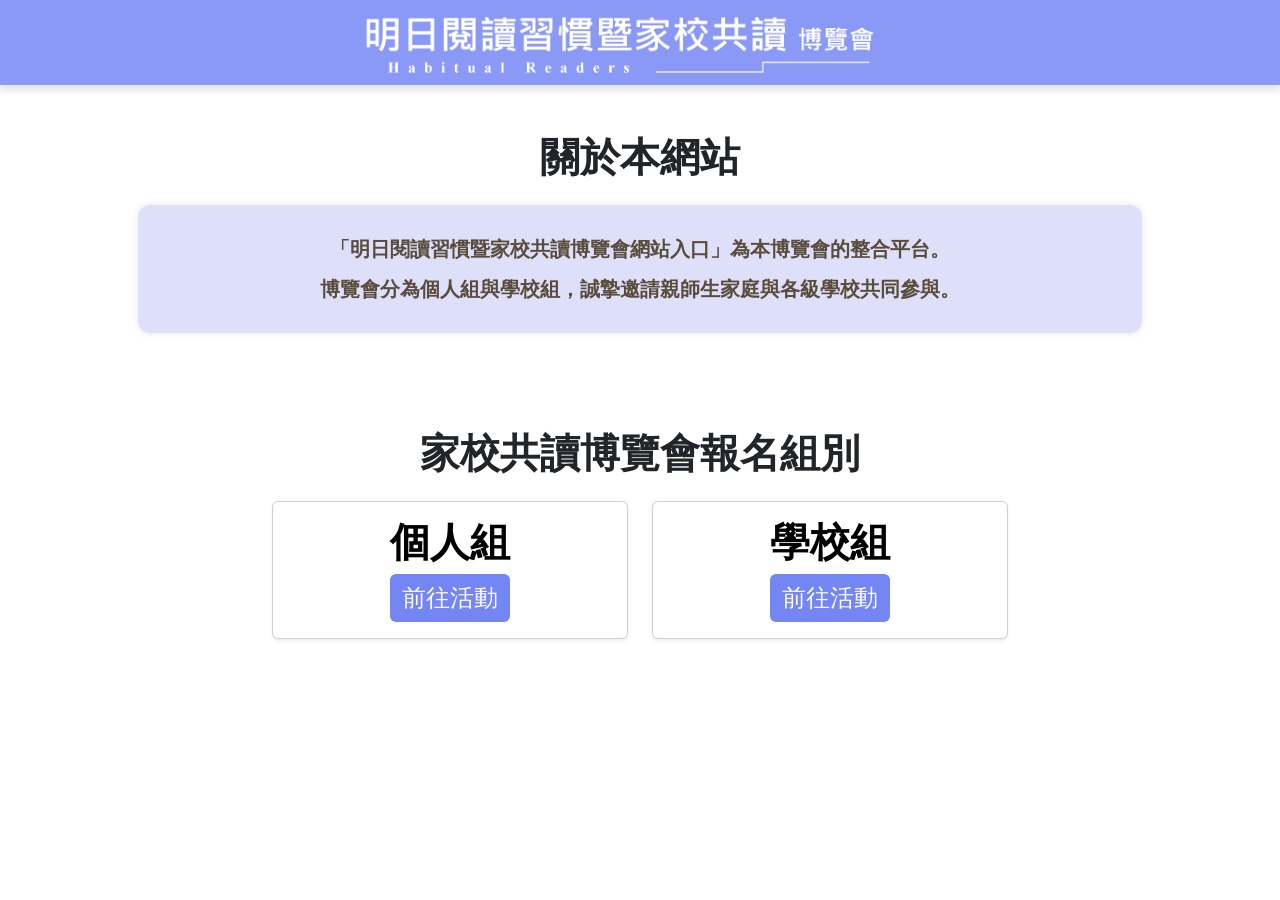
==== index.html @ 1951dcc8 "update" ====
<!DOCTYPE html>
<html lang="zh-TW">
<head>
  <meta charset="UTF-8">
  <meta name="viewport" content="width=device-width, initial-scale=1.0">
  <title>明日閱讀習慣暨家校共讀博覽會</title>
  <link href="https://cdn.jsdelivr.net/npm/bootstrap@5.3.0/dist/css/bootstrap.min.css" rel="stylesheet">
  <link rel="stylesheet" href="css/styles.css">
  <script src="https://cdn.jsdelivr.net/npm/bootstrap@5.3.0/dist/js/bootstrap.bundle.min.js"></script>

</head>
<body>
  <div class="Wrapper">
    <header>
      <div class="logo-wrapper text-center w-100">
        <img class="aa" src="/img/閱讀認證標題圖.png" alt="明日閱讀 Logo"/>
      </div>
    </header>

    <!-- 網站介紹區塊 -->
    <section class="site-intro container text-center my-5">
        <h1 class="mb-4" style="font-weight: bolder;">關於本網站</h1>
        <p class="lead">
            「明日閱讀習慣暨家校共讀博覽會網站入口」為本博覽會的整合平台。<br>博覽會分為個人組與學校組，誠摯邀請親師生家庭與各級學校共同參與。
        </p>
    </section>
    
    <!-- 最新活動區塊 -->
    <section class="latest-events container text-center my-5">
      <h1 class="mb-4" style="font-weight: bolder;">家校共讀博覽會報名組別</h1>
      <div class="row justify-content-center">
          <!-- 活動卡片2 -->
          <div class="col-md-4 mb-4">
              <div class="card h-100 shadow-sm">
              <div class="card-body">
                  <h5 class="card-title"><span style="font-size: 2.5rem; ">個人組</span></h5>
                  <a href="/student/index.html" target="_blank" class="btn btn-brand" style="font-size: 1.5rem; ">前往活動</a>
              </div>
              </div>
          </div>
          <!-- 活動卡片3 -->
          <div class="col-md-4 mb-4">
              <div class="card h-100 shadow-sm">
              <div class="card-body">
                  <h5 class="card-title"><span style="font-size: 2.5rem; ">學校組</h5>
                  <a href="/school/index.html" target="_blank" class="btn btn-brand"  style="font-size: 1.5rem;">前往活動</a>
              </div>
              </div>
          </div>
      </div>
    </section>
    <!-- 歷年活動區塊 -->
    <!-- <section class="past-events container text-center my-5">
      <h2 class="mb-4">歷年明日說書人博覽會</h2>
      <div class="row justify-content-center"> -->
          <!-- 活動卡片2 -->
          <!-- <div class="col-md-4 mb-4">
            <div class="card h-100 shadow-sm">
              <div class="card-body text-center">
                <h5 class="card-title mb-3">歷年明日中文說書人</h5>
                <div class=" d-flex flex-column align-items-center gap-2">
                  <a href="/2024chinesebooktalker/index.html" target="_blank" class="btn btn-light">明日中文說書人2024</a>
                  <a href="/2023chinesebooktalker/index.html" target="_blank" class="btn btn-light">明日中文說書人2023</a>
                  <a href="/2022chinesebooktalker/index.html" target="_blank" class="btn btn-light">明日中文說書人2022</a>
                  <a href="/2021chinesebooktalker/index.html" target="_blank" class="btn btn-light">明日中文說書人2021</a>

                </div>
              </div>
            </div>
          </div> -->
          <!-- 活動卡片3 -->
          <!-- <div class="col-md-4 mb-4">
            <div class="card h-100 shadow-sm">
              <div class="card-body text-center">
                <h5 class="card-title mb-3">歷年明日英文說書人</h5>
                <div class=" d-flex flex-column align-items-center gap-2">
                  <a href="/2024englishbooktalker/index.html" target="_blank" class="btn btn-light">明日英文說書人2024</a>
                  <a href="/2023englishbooktalker/index.html" target="_blank" class="btn btn-light">明日英文說書人2023</a>
                  <a href="/2022englishbooktalker/index.html" target="_blank" class="btn btn-light">明日英文說書人2022</a>
                </div>
              </div>
            </div>
          </div>
      </div> -->
    </section>

</body>
</html>
---- css/styles.css ----
/* main.css：風格與 chineseindex.css 一致的主頁樣式 */

* {
    padding: 0;
    margin: 0;
    box-sizing: border-box;
    font-family: 'Microsoft JhengHei', sans-serif;
  }
  
  body {
    /* background-color: #f5a2ea; */
    display: flex;
    justify-content: center;
  }
  
  .Wrapper {
    width: 100%;
    /* max-width: 1400px; */
    display: flex;
    flex-direction: column;
    align-items: center;
  }
  
  header {
    width: 100%;
    height: 85px;
    background-color: #6f81f4cf;
    display: flex;
    align-items: center;
    padding: 0 60px;
    box-shadow: 0px 6px 6px rgba(0, 0, 0, 0.1);
    position: sticky;
    top: 0;
    z-index: 10;
  }
  
  .logo-wrapper {
    display: flex;
    justify-content: center;
    align-items: center;
    height: 85px; /* 與 header 高度一致 */
  }
  
  .aa {
    max-width: 600px;
    height: auto;
    display: block;
  }
  

  /* =========關於本網站======== */
  .lead {
    font-family: "Microsoft JhengHei", "微軟正黑體", sans-serif !important; 
    font-weight: bolder !important;
    font-size: 1..5rem;
    line-height: 2;
    color: #5a4c3d;
    max-width: 90%;
    margin: 0 auto;
    text-align: center; /* 左右平均分散 */
    text-justify: inter-ideograph;
    background-color: #d5d9f7cf;
    padding: 1.5rem;
    border-radius: 12px;
    box-shadow: 0 0 8px rgba(0, 0, 0, 0.1);
  }

  .site-intro h2,
  .latest-events h2 {
    color: #392F5A;
    font-weight: bolder !important;
  }
  .past-events h2 {
    color: #392F5A;
    font-weight: bolder !important;
  }
  
  .card-title {
    font-size: 1.3rem;
    font-weight: bold;
    color: #000000;
  }
  
  .card-text {
    font-size: 1rem;
    color: #555;
  }
  
  .btn-brand {
    background-color: #6f81f4f5 ; 
    border: none;
    color: #fcfcfc;
    transition: background-color .5s ease, color .5s ease, box-shadow .5s ease;
  }

  a.btn.btn-brand:hover,
  button.btn.btn-brand:hover{
    background-color:#9bc5fff5 ; /* 懸浮色 */
    color:#000;
    box-shadow:0 8px 18px rgba(0,0,0,.15);
  }
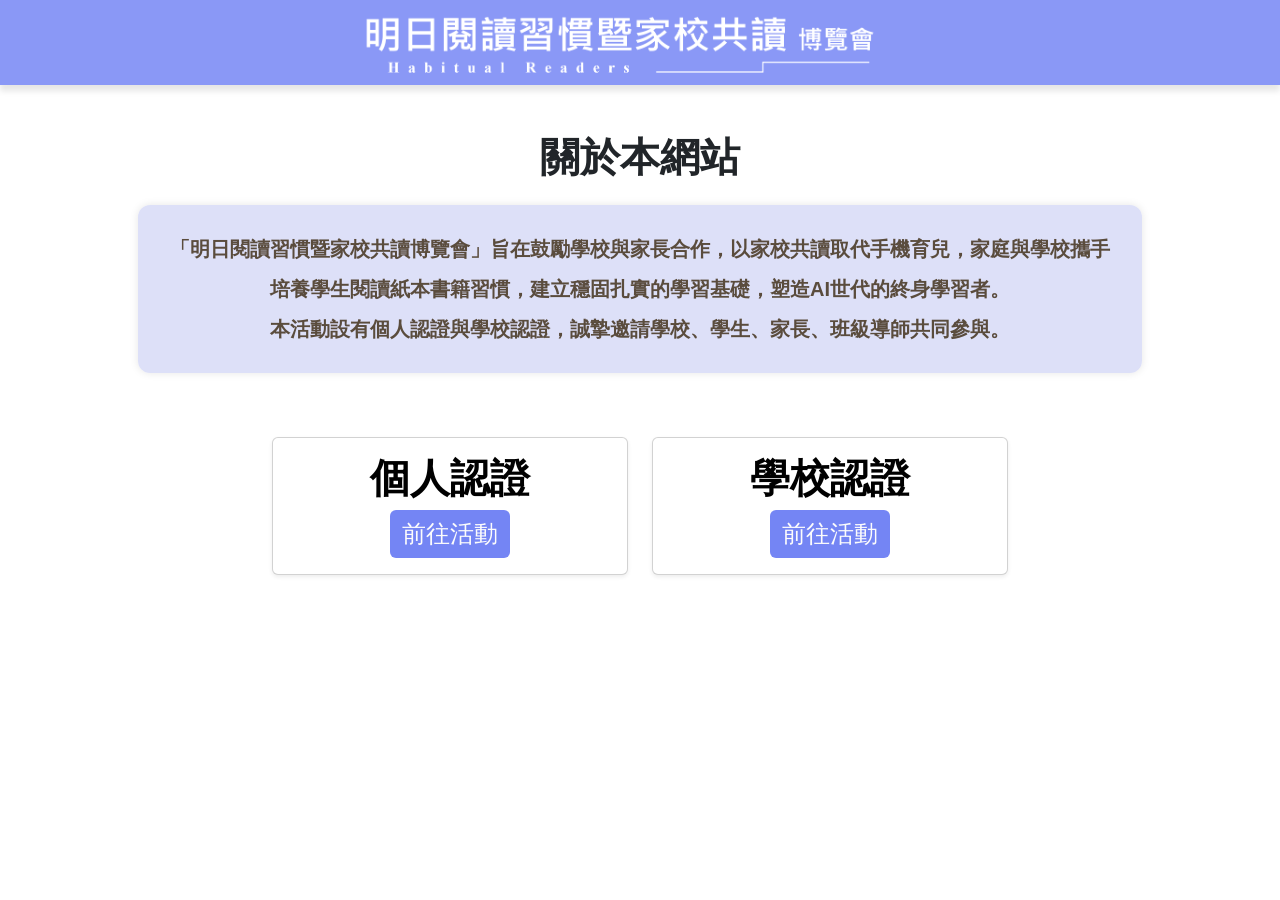
==== commit 2eecbe8d: "update school version" ====
--- a/index.html
+++ b/index.html
@@ -21,19 +21,19 @@
     <section class="site-intro container text-center my-5">
         <h1 class="mb-4" style="font-weight: bolder;">關於本網站</h1>
         <p class="lead">
-            「明日閱讀習慣暨家校共讀博覽會網站入口」為本博覽會的整合平台。<br>博覽會分為個人組與學校組，誠摯邀請親師生家庭與各級學校共同參與。
+            「明日閱讀習慣暨家校共讀博覽會」旨在鼓勵學校與家長合作，以家校共讀取代手機育兒，家庭與學校攜手培養學生閱讀紙本書籍習慣，建立穩固扎實的學習基礎，塑造AI世代的終身學習者。
+            <span> <br>本活動設有個人認證與學校認證，誠摯邀請學校、學生、家長、班級導師共同參與。</span>
         </p>
     </section>
     
     <!-- 最新活動區塊 -->
-    <section class="latest-events container text-center my-5">
-      <h1 class="mb-4" style="font-weight: bolder;">家校共讀博覽會報名組別</h1>
+    <section class="latest-events container text-center my-3">
       <div class="row justify-content-center">
           <!-- 活動卡片2 -->
           <div class="col-md-4 mb-4">
               <div class="card h-100 shadow-sm">
               <div class="card-body">
-                  <h5 class="card-title"><span style="font-size: 2.5rem; ">個人組</span></h5>
+                  <h5 class="card-title"><span style="font-size: 2.5rem; ">個人認證</span></h5>
                   <a href="/student/index.html" target="_blank" class="btn btn-brand" style="font-size: 1.5rem; ">前往活動</a>
               </div>
               </div>
@@ -42,7 +42,7 @@
           <div class="col-md-4 mb-4">
               <div class="card h-100 shadow-sm">
               <div class="card-body">
-                  <h5 class="card-title"><span style="font-size: 2.5rem; ">學校組</h5>
+                  <h5 class="card-title"><span style="font-size: 2.5rem; ">學校認證</h5>
                   <a href="/school/index.html" target="_blank" class="btn btn-brand"  style="font-size: 1.5rem;">前往活動</a>
               </div>
               </div>
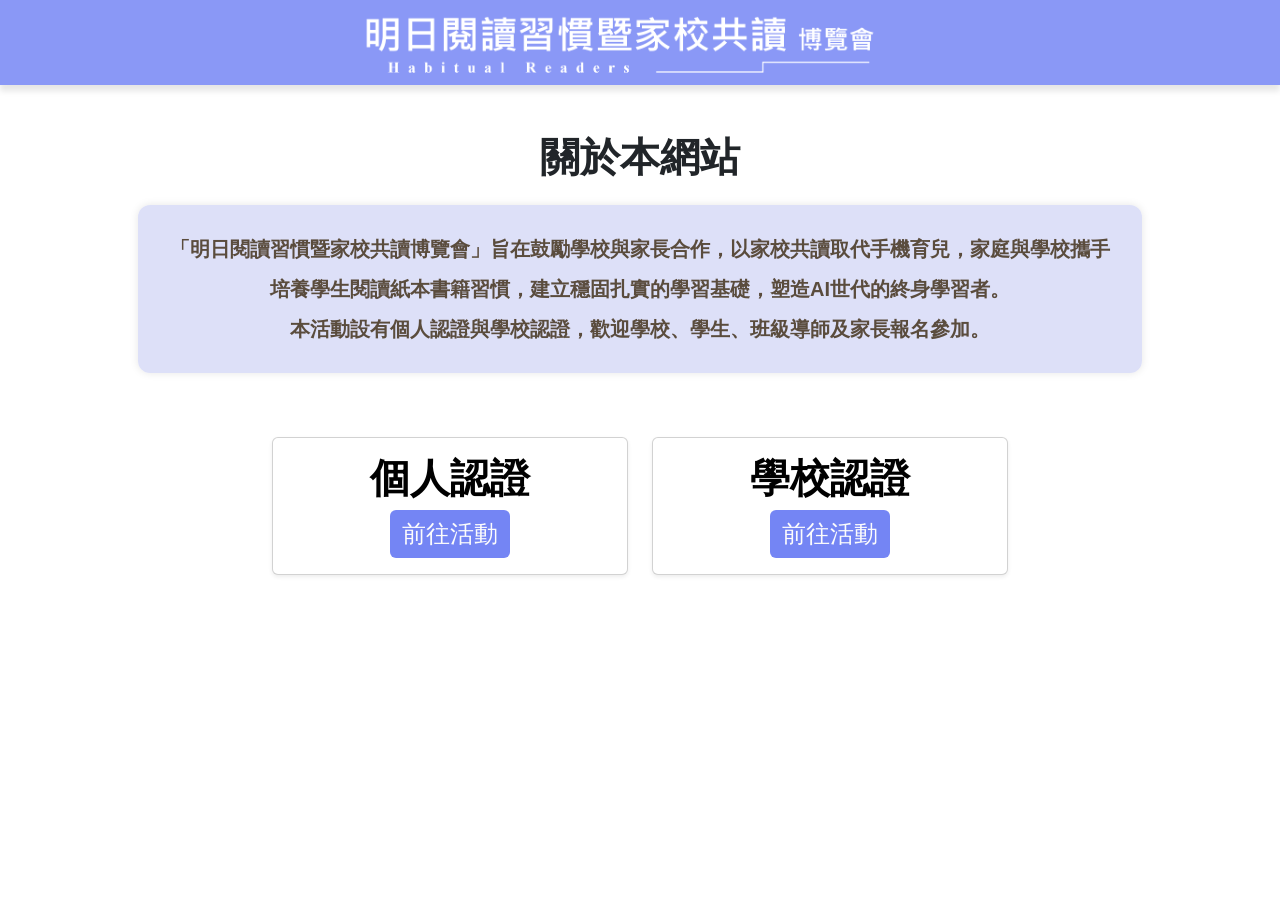
==== commit c785e383: "adjust list type & format & update pics & file" ====
--- a/index.html
+++ b/index.html
@@ -22,7 +22,7 @@
         <h1 class="mb-4" style="font-weight: bolder;">關於本網站</h1>
         <p class="lead">
             「明日閱讀習慣暨家校共讀博覽會」旨在鼓勵學校與家長合作，以家校共讀取代手機育兒，家庭與學校攜手培養學生閱讀紙本書籍習慣，建立穩固扎實的學習基礎，塑造AI世代的終身學習者。
-            <span> <br>本活動設有個人認證與學校認證，誠摯邀請學校、學生、家長、班級導師共同參與。</span>
+            <span> <br>本活動設有個人認證與學校認證，歡迎學校、學生、班級導師及家長報名參加。</span>
         </p>
     </section>
     
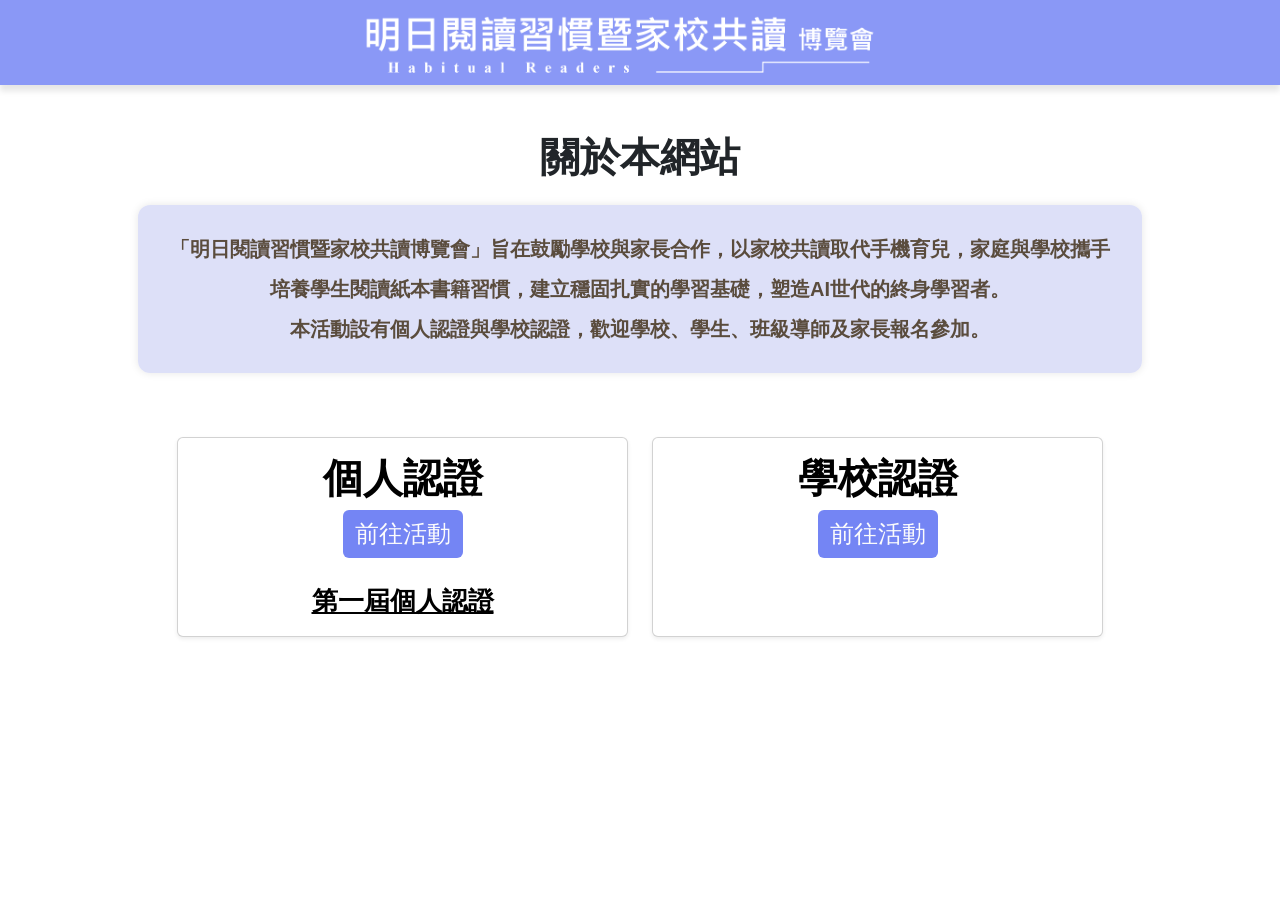
==== commit 4ce24209: "入口網站" ====
--- a/index.html
+++ b/index.html
@@ -1,60 +1,93 @@
 <!DOCTYPE html>
 <html lang="zh-TW">
+
 <head>
-  <meta charset="UTF-8">
-  <meta name="viewport" content="width=device-width, initial-scale=1.0">
-  <title>明日閱讀習慣暨家校共讀博覽會</title>
-  <link href="https://cdn.jsdelivr.net/npm/bootstrap@5.3.0/dist/css/bootstrap.min.css" rel="stylesheet">
-  <link rel="stylesheet" href="css/styles.css">
-  <script src="https://cdn.jsdelivr.net/npm/bootstrap@5.3.0/dist/js/bootstrap.bundle.min.js"></script>
+    <meta charset="UTF-8">
+    <meta name="viewport" content="width=device-width, initial-scale=1.0">
+    <title>明日閱讀習慣暨家校共讀博覽會</title>
+    <link href="https://cdn.jsdelivr.net/npm/bootstrap@5.3.0/dist/css/bootstrap.min.css" rel="stylesheet">
+    <link rel="stylesheet" href="css/styles.css">
+    <script src="https://cdn.jsdelivr.net/npm/bootstrap@5.3.0/dist/js/bootstrap.bundle.min.js"></script>
 
 </head>
+
 <body>
-  <div class="Wrapper">
-    <header>
-      <div class="logo-wrapper text-center w-100">
-        <img class="aa" src="/img/閱讀認證標題圖.png" alt="明日閱讀 Logo"/>
+    <div class="Wrapper">
+        <header>
+            <div class="logo-wrapper text-center w-100">
+                <img class="aa" src="/img/閱讀認證標題圖.png" alt="明日閱讀 Logo" />
+            </div>
+        </header>
+
+        <!-- 網站介紹區塊 -->
+        <section class="site-intro container text-center my-5">
+            <h1 class="mb-4" style="font-weight: bolder;">關於本網站</h1>
+            <p class="lead">
+                「明日閱讀習慣暨家校共讀博覽會」旨在鼓勵學校與家長合作，以家校共讀取代手機育兒，家庭與學校攜手培養學生閱讀紙本書籍習慣，建立穩固扎實的學習基礎，塑造AI世代的終身學習者。
+                <span> <br>本活動設有個人認證與學校認證，歡迎學校、學生、班級導師及家長報名參加。</span>
+            </p>
+        </section>
+
+        <!-- 最新活動區塊 -->
+        <section class="latest-events container my-3">
+            <div class="row justify-content-center g-4">
+                <!-- 個人認證 -->
+                <div class="col-12 col-sm-10 col-md-6 col-lg-5 mb-4">
+                    <div class="card h-100 shadow-sm">
+                        <div class="card-body text-center">
+                            <h5 class="card-title"><span style="font-size: 2.5rem;">個人認證</span></h5>
+                            <a href="2nd_session/student/index.html" target="_blank" class="btn btn-brand" style="font-size: 1.5rem;">前往活動</a>
+                            <br><br>
+                            <a href="1st_session/student/index.html" target="_blank" style="font-size: 1.6rem; text-decoration: underline; color: black;"><strong>第一屆個人認證</strong></a>
+                        </div>
+                    </div>
+                </div>
+
+                <!-- 學校認證 -->
+                <div class="col-12 col-sm-10 col-md-6 col-lg-5 mb-4">
+                    <div class="card h-100 shadow-sm">
+                        <div class="card-body text-center">
+                            <h5 class="card-title"><span style="font-size: 2.5rem;">學校認證</span></h5>
+                            <a href="2nd_session/school/index.html" target="_blank" class="btn btn-brand" style="font-size: 1.5rem;">前往活動</a>
+                        </div>
+                    </div>
+                </div>
+            </div>
+        </section>
+
+        <!-- <section class="latest-events container text-center my-3">
+            <div class="row justify-content-center"> -->
+        <!-- 活動卡片2 -->
+        <!-- <div class="col-md-5 mb-4">
+            <div class="card h-100 shadow-sm">
+                <div class="card-body text-center">
+                    <h5 class="card-title">
+                        <h5 class="card-title"><span style="font-size: 2.5rem; ">個人認證</span></h5>
+                        <a href="2nd_session\student\index.html" target="_blank" class="btn btn-brand" style="font-size: 1.5rem; ">前往活動</a>
+                        <br><br>
+                        <a href="1st_session\student\index.html" target="_blank" style="font-size: 1.6rem; text-decoration: underline; color: #0e0101;">
+                            <strong>第一屆個人認證
+                            </a>
+                        </div>
+                    </div>
+                </div> -->
+        <!-- 活動卡片3 -->
+        <!-- <div class="col-md-5 mb-4">
+            <div class="card h-100 shadow-sm">
+                <div class="card-body text-center">
+                    <h5 class="card-title"><span style="font-size: 2.5rem; ">學校認證</h5>
+                  <a href="2nd_session\school\index.html" target="_blank" class="btn btn-brand"  style="font-size: 1.5rem;">前往活動</a>
+        </div>
       </div>
-    </header>
-
-    <!-- 網站介紹區塊 -->
-    <section class="site-intro container text-center my-5">
-        <h1 class="mb-4" style="font-weight: bolder;">關於本網站</h1>
-        <p class="lead">
-            「明日閱讀習慣暨家校共讀博覽會」旨在鼓勵學校與家長合作，以家校共讀取代手機育兒，家庭與學校攜手培養學生閱讀紙本書籍習慣，建立穩固扎實的學習基礎，塑造AI世代的終身學習者。
-            <span> <br>本活動設有個人認證與學校認證，歡迎學校、學生、班級導師及家長報名參加。</span>
-        </p>
-    </section>
-    
-    <!-- 最新活動區塊 -->
-    <section class="latest-events container text-center my-3">
-      <div class="row justify-content-center">
-          <!-- 活動卡片2 -->
-          <div class="col-md-4 mb-4">
-              <div class="card h-100 shadow-sm">
-              <div class="card-body">
-                  <h5 class="card-title"><span style="font-size: 2.5rem; ">個人認證</span></h5>
-                  <a href="/student/index.html" target="_blank" class="btn btn-brand" style="font-size: 1.5rem; ">前往活動</a>
-              </div>
-              </div>
+    </div>
           </div>
-          <!-- 活動卡片3 -->
-          <div class="col-md-4 mb-4">
-              <div class="card h-100 shadow-sm">
-              <div class="card-body">
-                  <h5 class="card-title"><span style="font-size: 2.5rem; ">學校認證</h5>
-                  <a href="/school/index.html" target="_blank" class="btn btn-brand"  style="font-size: 1.5rem;">前往活動</a>
-              </div>
-              </div>
-          </div>
-      </div>
-    </section>
-    <!-- 歷年活動區塊 -->
-    <!-- <section class="past-events container text-center my-5">
+    </section> -->
+        <!-- 歷年活動區塊 -->
+        <!-- <section class="past-events container text-center my-5">
       <h2 class="mb-4">歷年明日說書人博覽會</h2>
       <div class="row justify-content-center"> -->
-          <!-- 活動卡片2 -->
-          <!-- <div class="col-md-4 mb-4">
+        <!-- 活動卡片2 -->
+        <!-- <div class="col-md-4 mb-4">
             <div class="card h-100 shadow-sm">
               <div class="card-body text-center">
                 <h5 class="card-title mb-3">歷年明日中文說書人</h5>
@@ -68,8 +101,8 @@
               </div>
             </div>
           </div> -->
-          <!-- 活動卡片3 -->
-          <!-- <div class="col-md-4 mb-4">
+        <!-- 活動卡片3 -->
+        <!-- <div class="col-md-4 mb-4">
             <div class="card h-100 shadow-sm">
               <div class="card-body text-center">
                 <h5 class="card-title mb-3">歷年明日英文說書人</h5>
@@ -82,7 +115,8 @@
             </div>
           </div>
       </div> -->
-    </section>
+        </section>
 
 </body>
-</html>
+
+</html>
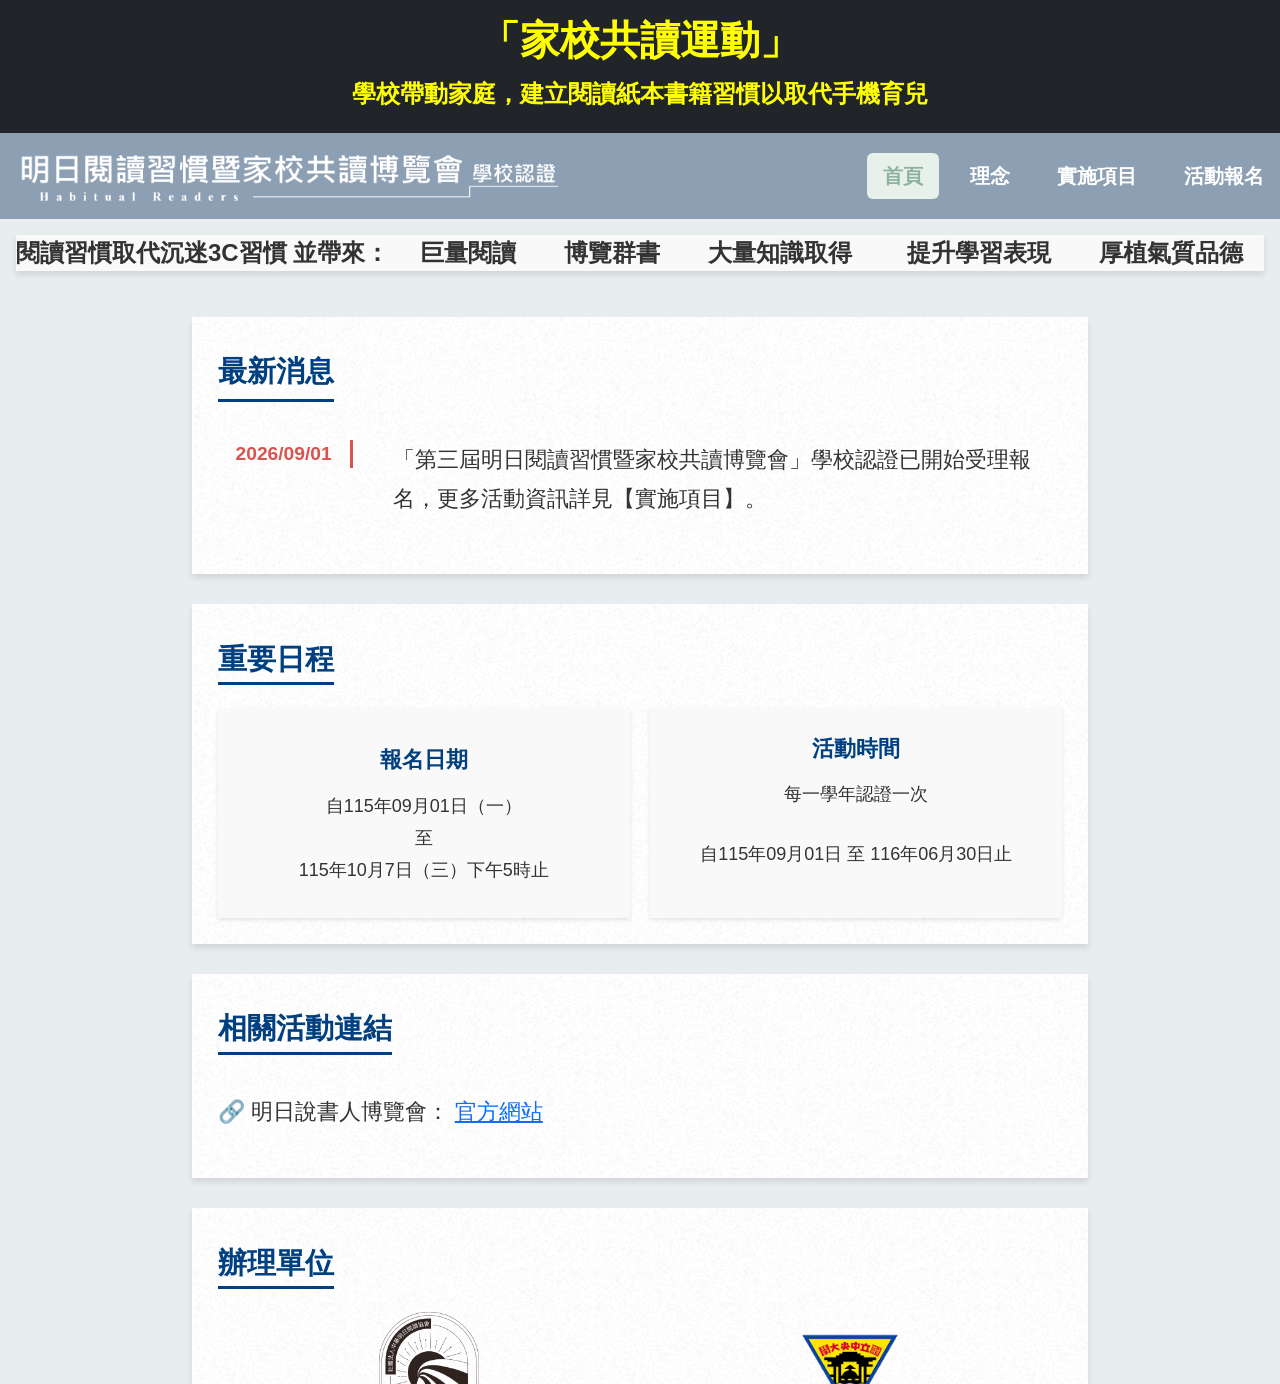
==== commit 832139cc: "Change homepage to school page" ====
--- a/index.html
+++ b/index.html
@@ -4,6 +4,13 @@
 <head>
     <meta charset="UTF-8">
     <meta name="viewport" content="width=device-width, initial-scale=1.0">
+
+    <!-- 將網站首頁轉到 2nd_session/school/index.html -->
+    <meta http-equiv="refresh" content="0; url=./2nd_session/school/">
+    <script>
+        window.location.replace("./2nd_session/school/");
+    </script>
+
     <title>明日閱讀習慣暨家校共讀博覽會</title>
     <link href="https://cdn.jsdelivr.net/npm/bootstrap@5.3.0/dist/css/bootstrap.min.css" rel="stylesheet">
     <link rel="stylesheet" href="css/styles.css">
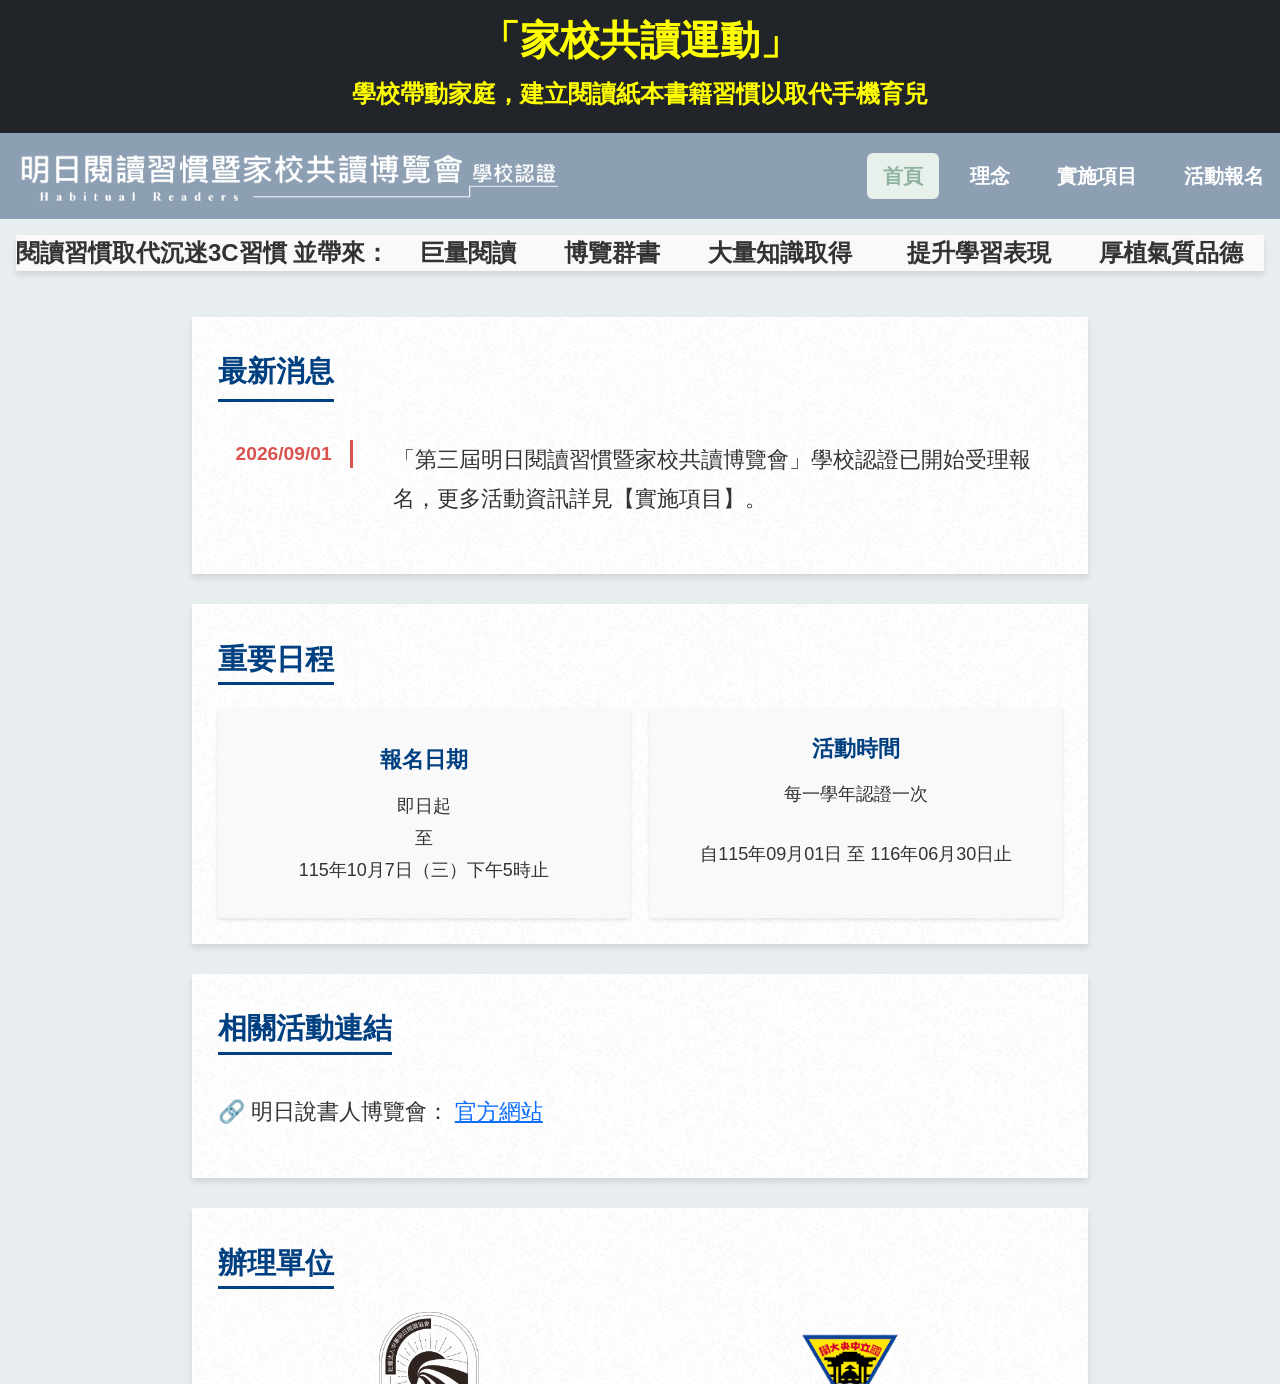
==== commit 271a23d1: "2nd->3rd" ====
--- a/index.html
+++ b/index.html
@@ -5,10 +5,10 @@
     <meta charset="UTF-8">
     <meta name="viewport" content="width=device-width, initial-scale=1.0">
 
-    <!-- 將網站首頁轉到 2nd_session/school/index.html -->
-    <meta http-equiv="refresh" content="0; url=./2nd_session/school/">
+    <!-- 將網站首頁轉到 3rd_session/school/index.html -->
+    <meta http-equiv="refresh" content="0; url=./3rd_session/school/">
     <script>
-        window.location.replace("./2nd_session/school/");
+        window.location.replace("./3rd_session/school/");
     </script>
 
     <title>明日閱讀習慣暨家校共讀博覽會</title>
@@ -43,7 +43,7 @@
                     <div class="card h-100 shadow-sm">
                         <div class="card-body text-center">
                             <h5 class="card-title"><span style="font-size: 2.5rem;">個人認證</span></h5>
-                            <a href="2nd_session/student/index.html" target="_blank" class="btn btn-brand" style="font-size: 1.5rem;">前往活動</a>
+                            <a href="3rd_session/student/index.html" target="_blank" class="btn btn-brand" style="font-size: 1.5rem;">前往活動</a>
                             <br><br>
                             <a href="1st_session/student/index.html" target="_blank" style="font-size: 1.6rem; text-decoration: underline; color: black;"><strong>第一屆個人認證</strong></a>
                         </div>
@@ -55,7 +55,7 @@
                     <div class="card h-100 shadow-sm">
                         <div class="card-body text-center">
                             <h5 class="card-title"><span style="font-size: 2.5rem;">學校認證</span></h5>
-                            <a href="2nd_session/school/index.html" target="_blank" class="btn btn-brand" style="font-size: 1.5rem;">前往活動</a>
+                            <a href="3rd_session/school/index.html" target="_blank" class="btn btn-brand" style="font-size: 1.5rem;">前往活動</a>
                         </div>
                     </div>
                 </div>
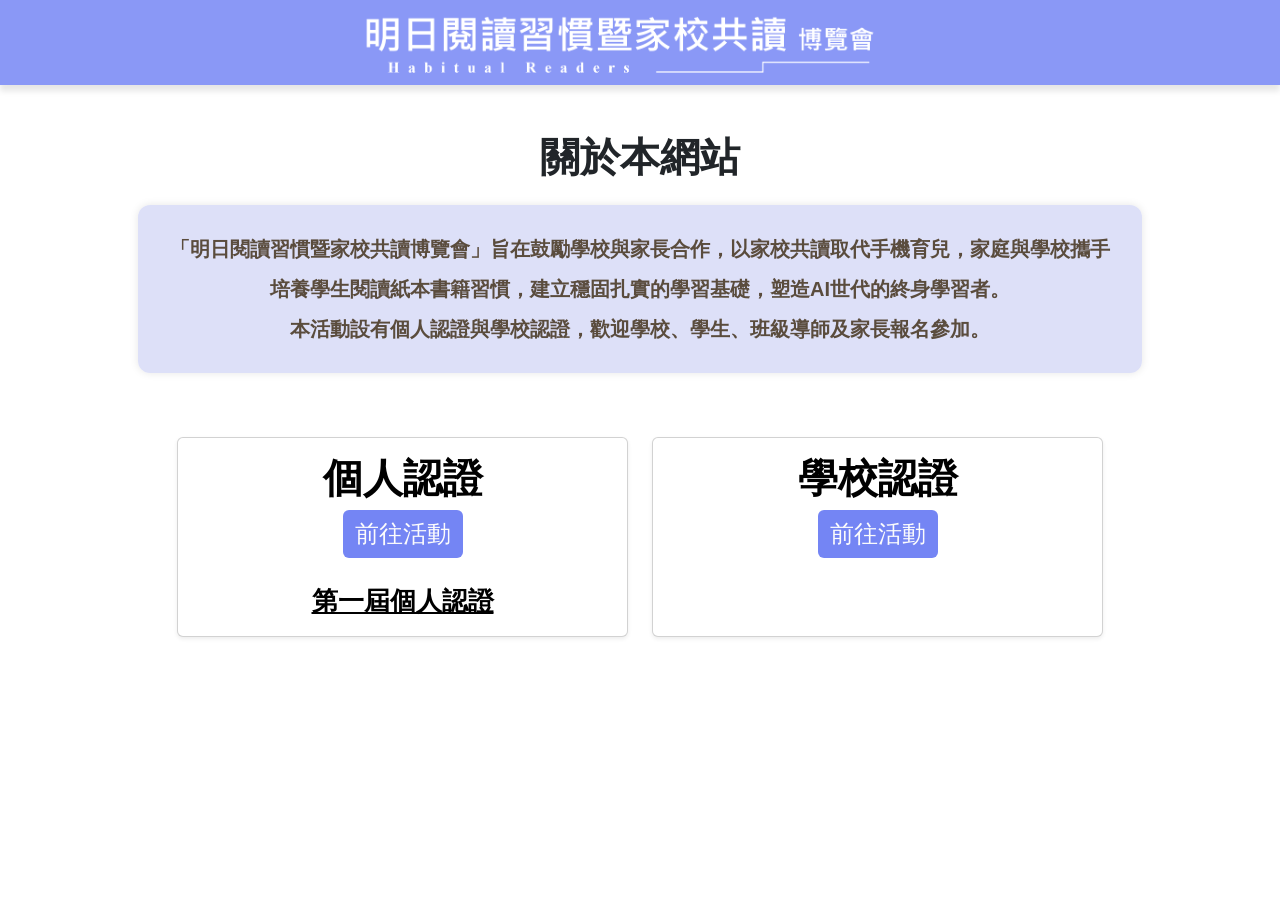
==== commit c11bdcc7: "update_student_20261118" ====
--- a/index.html
+++ b/index.html
@@ -6,10 +6,10 @@
     <meta name="viewport" content="width=device-width, initial-scale=1.0">
 
     <!-- 將網站首頁轉到 3rd_session/school/index.html -->
-    <meta http-equiv="refresh" content="0; url=./3rd_session/school/">
-    <script>
+    <!-- <meta http-equiv="refresh" content="0; url=./3rd_session/school/"> -->
+    <!-- <script>
         window.location.replace("./3rd_session/school/");
-    </script>
+    </script> -->
 
     <title>明日閱讀習慣暨家校共讀博覽會</title>
     <link href="https://cdn.jsdelivr.net/npm/bootstrap@5.3.0/dist/css/bootstrap.min.css" rel="stylesheet">
